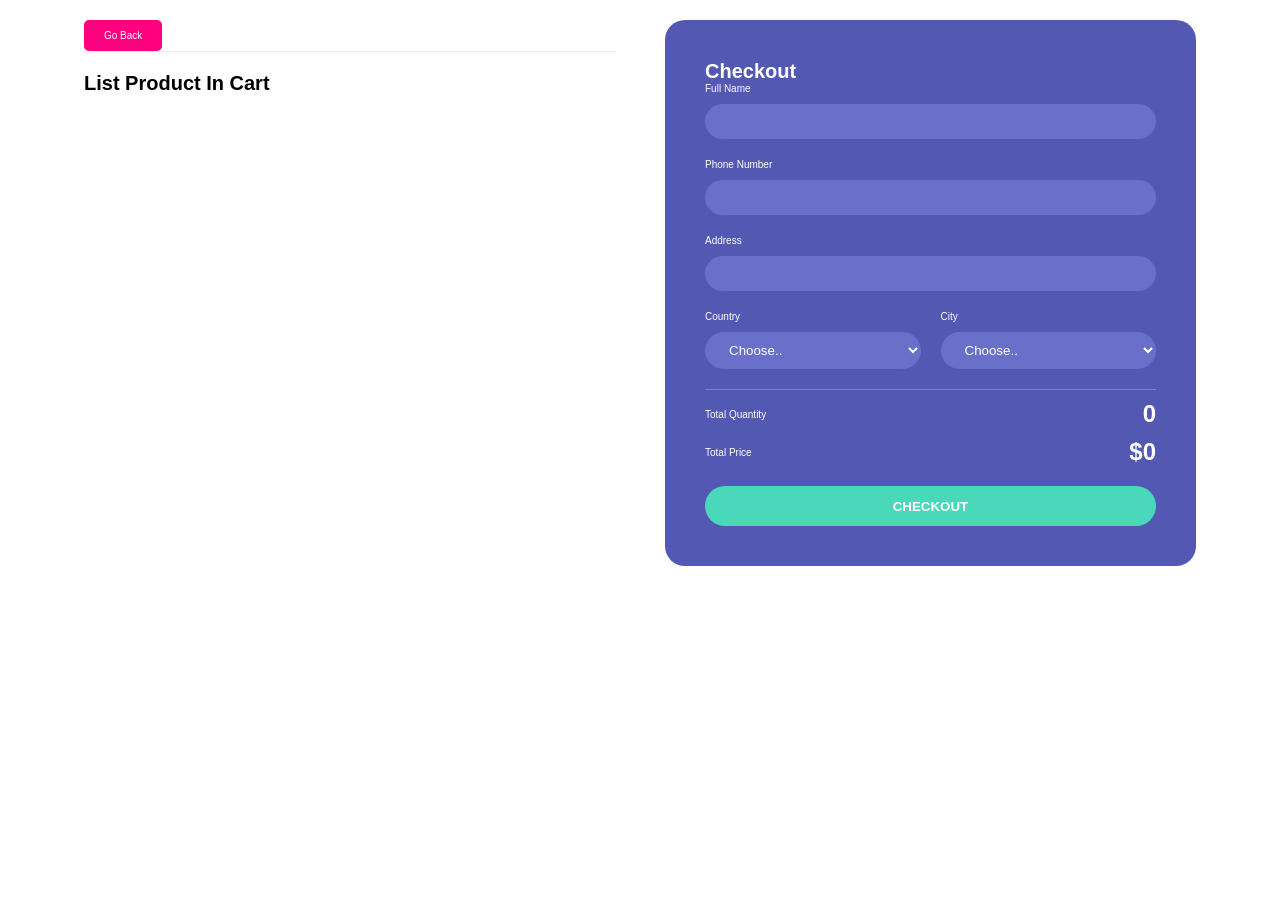
==== website/checkout.html @ 213fa246 "Initial commit" ====
<!DOCTYPE html>
<html lang="en">
<head>
    <meta charset="UTF-8">
    <meta name="viewport" content="width=device-width, initial-scale=1.0">
    <title>Document</title>
    <link rel="icon" href="images/main.png" type="image/png">
    <link rel="stylesheet" href="style.css">
</head>
<body>
    
<div class="container">
    <div class="checkoutLayout">

        
        <div class="returnCart">
            <a href="index.html" class="back-button">Go back</a>
            <h1>List Product in Cart</h1>
            <div class="list">

                <div class="item">
                    <img src="images/1.webp">
                    <div class="info">
                        <div class="name">PRODUCT 1</div>
                        <div class="price">$22/1 product</div>
                    </div>
                    <div class="quantity">5</div>
                    <div class="returnPrice">$433.3</div>
                </div>

            </div>
        </div>


        <div class="right">
            <h1>Checkout</h1>

            <div class="form">
                <div class="group">
                    <label for="name">Full Name</label>
                    <input type="text" name="name" id="name">
                </div>
    
                <div class="group">
                    <label for="phone">Phone Number</label>
                    <input type="text" name="phone" id="phone">
                </div>
    
                <div class="group">
                    <label for="address">Address</label>
                    <input type="text" name="address" id="address">
                </div>
    
                <div class="group">
                    <label for="country">Country</label>
                    <select name="country" id="country">
                        <option value="">Choose..</option>
                        <option value="">Kingdom</option>
                    </select>
                </div>
    
                <div class="group">
                    <label for="city">City</label>
                    <select name="city" id="city">
                        <option value="">Choose..</option>
                        <option value="">London</option>
                    </select>
                </div>
            </div>
            <div class="return">
                <div class="row">
                    <div>Total Quantity</div>
                    <div class="totalQuantity">70</div>
                </div>
                <div class="row">
                    <div>Total Price</div>
                    <div class="totalPrice">$900</div>
                </div>
            </div>
            <button class="buttonCheckout">CHECKOUT</button>
            </div>
    </div>
</div>


<script src="checkout.js"></script>

</body>
</html>
---- website/style.css ----
*{
    font-family: Arial, Helvetica, sans-serif;
    margin: 0; padding: 0;
    box-sizing: border-box;
    text-decoration: none;
    outline: none; border: none;
    text-transform: capitalize;
    transition: all .2s linear;
}

:root{
    --green:#27ae60;
    --black:#192a56;
    --purple:#592693;
    --light-color:#666;
    --pink:#ff007f;
    --box-shadow:0 .5rem 1.5rem rgba(0,0,0,.1);
}

html{
    font-size: 62.5%;
    overflow-x: hidden;
    scroll-padding-top: 5.5rem;
    scroll-behavior: smooth;
}
.logo img {
    width: 50px; /* Adjust this value to set the desired size */
    height: auto; /* Maintain the aspect ratio */
}

section{
    padding: 2rem 9%;
}

section:nth-child(even){
    background: #eee;
}

.btn{
    margin-top: 1rem;
    display: inline-block;
    font-size: 1.7rem;
    color: white;
    background: var(--pink);
    border-radius: .5rem;
    cursor: pointer;
    padding: .8rem .3rem;
}
.btn:hover{
    background: var(--purple);
    letter-spacing: .1rem;
}

header{
    position: fixed;
    top: 0; left: 0; right: 0;
    background: white;
    padding: 1rem 7%;
    display: flex;
    align-items: center;
    justify-content: space-between;
    z-index: 1000;
    box-shadow: var(--box-shadow);
}
header .logo{
    color: var(--black);
    font-size: 2.5rem;
    font-weight: bolder;

}
header .logo i{
    color: var(--black);

}
header .navbar a{
    font-size: 1.7rem;
    border-radius: .5rem;
    padding: .5rem 1.5rem;
    color: var(--light-color);
}
header .navbar a.active,
header .navbar a:hover{
    color: white;
    background: var(--pink);
}
header .icons i,
header .icons a{
    cursor: pointer;
    margin-left: .5rem;
    height: 4.5rem;
    line-height: 4.5rem;
    width: 4.5rem;
    text-align: center;
    font-size: 1.7rem;
    color:var(--pink);
    border-radius: 50%;
    background: #eee;

}
header .icons i:hover,
header .icons a:hover{
    color: white;
    background: var(--pink);
    transform: rotate(360deg);
}
header .icons #menu-bars{
    display: none;
}



/* media queries */
@media (max-width:991px){
    html{
        font-size: 55%;
        }
    header{
        padding: 1rem 2rem;
    }
    section{
        padding:2rem;
    }
}
@media (max-width:768px){

    header .icons #menu-bars{
        display: inline-block;
    }
    header .navbar{
        position: absolute;
        top: 100%; left: 0; right: 0;
        background: #fff;
        border-top: .1rem solid rgba(0,0,0,.2);
        border-bottom: .1rem solid rgba(0,0,0,.2);
        padding: 1rem;
        clip-path: polygon(0 0, 100% 0, 100% 0, 0 0);
    }
    header .navbar.active{
        clip-path: polygon(0 0, 100% 0, 100% 100%, 0% 100%);
    }
    header .navbar a{
        display: block;
        padding: 1.5rem;
        margin: 1rem; 
        font-size: 2rem;
        background: #eee;
    }
    #search-form #search-box{
        width: 90%;
        margin: 0 1rem;
    }

    .home .home-slider .slide .content h3{
        font-size: 5rem;
    }

    /* Recommended section responsive code */
    .recommended-section .foods {
        flex-direction: column;
    }

    .recommended-section .food-item {
        width: 100%;
    }

    /* Adjustments for medium screens (tablets, etc.) */
    .recommended-section h1 {
        font-size: 2.5rem;
    }

    .recommended-section .restaurant h1 {
        font-size: 3rem;
    }

    .recommended-section .restaurant h1::after {
        width: 90%; /* Adjust width for smaller screens */
    }

    .recommended-section .foods {
        flex-direction: column; /* Stack food items vertically */
        gap: 1.5rem; /* Adjust gap for smaller screens */
    }

    .recommended-section .food-item {
        width: 100%; /* Make food items take full width */
    }

    .recommended-section .restaurant h2 {
        font-size: 2.2rem;
    }

    /* recommended section */
    @media (max-width: 480px) {
        /* Adjustments for small screens (mobile) */
        .recommended-section {
            padding: 2rem 5%; /* Reduce padding for narrow screens */
        }
    
        .recommended-section h1 {
            font-size: 2rem;
        }
    
        .recommended-section .restaurant h1 {
            font-size: 2.5rem;
        }
    
        .recommended-section .restaurant h1::after {
            width: 80%; /* Reduce the width of decorative underline */
        }
    
        .recommended-section .restaurant h2 {
            font-size: 2rem;
        }
    
        .recommended-section .foods {
            gap: 1rem; /* Smaller gap for mobile */
        }
    
        .recommended-section .food-item {
            flex: 1 1 auto; /* Allow food items to shrink naturally */
        }
    
        .recommended-section .food-item img {
            height: 150px; /* Adjust image size */
        }
    
        .recommended-section .food-item p {
            font-size: 1.5rem;
        }
    }
    
   

}
@media (max-width:991px){
    html{
        font-size: 55%;
        }
    }
#search-form{
    position: fixed;
    top: -110%; left: 0;
    height: 100%; width: 100%;
    z-index: 1004;
    background: rgba(0,0,0,.8);
    display: flex;
    align-items: center;
    justify-content: center;
    padding: 0 1rem;
}

#search-form.active{
    top:0;
}

#search-form #search-box{
    width: 50rem;
    border-bottom: .1rem solid #fff;
    padding: 1rem 0;
    color: white;
    font-size: 3rem;
    text-transform: none;
    background: none;
}
#search-form #search-box::placeholder{
    color: #eee;

}
#search-form #search-box::-webkit-search-cancel-button{
    -webkit-appearance: none;
}
#search-form label{
    color: white;
    cursor: pointer;
    font-size: 3rem;
}
#search-form label:hover{
    color: var(--pink);
}
#search-form #close{
    position: absolute;
    color: white;
    cursor: pointer;
    top: 2rem; right: 3rem;
    font-size: 5rem;
}
    
.home .home-slider .slide{
    display: flex;
    align-items: center;
    flex-wrap: wrap;
    gap: 2rem;
    padding-top: 9rem;
}

.home .home-slider .slide .content{
    flex: 1 1 45rem;
}
.home .home-slider .slide .image{
    flex: 1 1 45rem;
}
.home .home-slider .slide .image .img{
    width: 100%;
}
.home .home-slider .slide .content span{
    color:var(--pink);
    font-size: 2.5rem;
}
.home .home-slider .slide .content h3{
    color:var(--black);
    font-size: 7rem;
}
.home .home-slider .slide .content p{
    color:var(--light-color);
    font-size: 2.2rem;
    padding: 0.5rem 0;
    line-height: 1.5;
}


.swiper-pagination-bullet-active{
    background:var(--pink);
}

/* order section css start */
#order-section {
    padding: 5rem 9%;
    background: linear-gradient(to bottom, #ffffff, #f7f7f7);
    box-shadow: var(--box-shadow);
    text-align: center;
    border-radius: 10px;
    margin-top: 3rem;
  }
#order-section h2 {
  font-size: 3.5rem;
  font-weight: bold;
  color: var(--black);
  margin-bottom: 3rem;
}
#order-form {
  max-width: 800px;
  margin: 0 auto;
  display: flex;
  flex-direction: column;
  gap: 2rem;
}
#order-form input,
#order-form select {
  width: 100%;
  padding: 1.5rem;
  font-size: 1.6rem;
  border: 1px solid #ccc;
  border-radius: 0.5rem;
  background: #fff;
  box-shadow: inset 0 0 5px rgba(0, 0, 0, 0.1);
  transition: all 0.3s ease;
}

#order-form button {
  background: var(--pink);
  color: #fff;
  border: none;
  padding: 1.5rem;
  font-size: 1.8rem;
  font-weight: bold;
  border-radius: 0.5rem;
  cursor: pointer;
  transition: all 0.3s ease;
  box-shadow: var(--box-shadow);
}
.location-label {
    font-size: 1.5rem;
    font-weight: bold;
    color: #d7006f; 
    display: inline-block;
    margin-bottom: 0.5rem;
    padding: 0.3rem 0.5rem;
    text-transform: uppercase;
    transition: all 0.3s ease;
}

.location-label:hover {
    color: #800080; 
    border-bottom-color: #800080; 
}

/* order section css end  */

/* featured restaurants start */
#featured-restaurants {
    padding: 5rem 9%;
    background: #f9f9f9;
    text-align: center;
    margin-top: 5rem;
  }
  
  #featured-restaurants h2 {
    font-size: 3.5rem;
    font-weight: bold;
    color: var(--black);
    margin-bottom: 4rem;
  }
  
  .restaurant-container {
    display: flex;
    justify-content: space-between;
    gap: 2rem;
    flex-wrap: wrap;
  }
  
  .restaurant {
    flex: 1 1 30rem;
    background: white;
    border-radius: 10px;
    box-shadow: var(--box-shadow);
    padding: 2rem;
    transition: all 0.3s ease;
  }
  
  .restaurant:hover {
    transform: scale(1.05);
  }
  
  .restaurant img {
    width: 100%;
    border-radius: 10px;
    height: 150px;
    object-fit: cover;
  }
  
  .restaurant h3 {
    font-size: 2.5rem;
    color: var(--black);
    margin-top: 1.5rem;
  }
  
  .restaurant p {
    color: var(--light-color);
    font-size: 1.6rem;
    margin-top: 1rem;
  }
  
  .restaurant .btn {
    margin-top: 1.5rem;
    display: inline-block;
    font-size: 1.6rem;
    color: white;
    background: var(--pink);
    border-radius: .5rem;
    padding: .8rem 1.5rem;
    text-transform: uppercase;
  }
  
  .restaurant .btn:hover {
    background: var(--pink);
    letter-spacing: .1rem;
  }
  
  /* ending part styling */
.footer {
    background-color: #f4f4f9;
    padding: 2rem;
    display: grid;
    grid-template-columns: repeat(auto-fit, minmax(200px, 1fr));
    gap: 2rem;
}

.footer-section h3 {
    font-size: 1.56rem;
    margin-bottom: 1rem;
    color: #d7006f;
    text-transform: uppercase;
    border-bottom: 2px solid #d7006f;
    display: inline-block;
}

.footer-section ul {
    list-style: none;
}

.footer-section ul li {
    margin-bottom: 0.5rem;
}

.footer-section ul li a {
    font-size: 1.3rem;
    text-decoration: none;
    color: #333;
    transition: color 0.3s;
}

.footer-section ul li a:hover {
    color: #d7006f;
}

.social-links a {
    margin-right: 0.5rem;
    font-size: 1.95rem;
    color: #333;
    transition: color 0.3s;
}

.social-links a:hover {
    color: #d7006f;
}

.support-logos img {
    width: 50px;
    margin-right: 0.5rem;
}

.rating img {
    width: 100px;
    display: block;
    margin-bottom: 0.5rem;
}

.rating p {
    font-size: 1.17rem; /* Increased by 30% from 0.9rem */
    color: #333;
}

/* cuisine dropdown */
/* Basic styles for the dropdown menu */
.dropdown {
    position: relative;
    display: inline-block;
}

.dropdown-toggle {
    font-size: 16px;
    padding: 10px;
    cursor: pointer;
    color: #333;
    text-decoration: none;
}

.dropdown-menu {
    display: none;
    position: absolute;
    background-color: white;
    min-width: 160px;
    box-shadow: 0 8px 16px rgba(0, 0, 0, 0.2);
    z-index: 1;
    list-style-type: none; 
    padding: 0; 
    margin: 0; 
}

/* Dropdown menu items */
.dropdown-menu li {
    padding: 10px 12px; /* Adjust padding for spacing */
}

.dropdown-menu li a {
    text-decoration: none;
    color: #333; 
    display: block;
    padding: 5px 0; /* Add padding to the anchor tag */
}

/* Hover effect for dropdown items */
.dropdown-menu li a:hover {
    background-color: var(--pink); 
    color: white; 
}

/* Signup Page start */
.signup-section {
    display: flex;
    justify-content: center;
    align-items: center;
    height: 100vh;
    background-color: #f4f4f4;
}

.signup-container {
    background: #ffffff;
    padding: 2rem;
    border-radius: 8px;
    box-shadow: 0 2px 10px rgba(0, 0, 0, 0.1);
    max-width: 400px;
    width: 100%;
    text-align: center;
}

.signup-container h1 {
    margin-bottom: 1.5rem;
    font-size: 2.5rem;
    color: #333;
}

.input-group {
    margin-bottom: 1rem;
}

.input-group input {
    width: 100%;
    padding: 0.75rem;
    border: 1px solid #ddd;
    border-radius: 4px;
    font-size: 1rem;
    outline: none;
    transition: border-color 0.3s;
}

.input-group input:focus {
    border-color: var(--pink);
}

.btnsignup {
    width: 100%;
    padding: 0.75rem;
    background-color: var(--pink);
    border: none;
    border-radius: 4px;
    color: rgb(58, 16, 16);
    font-size: 1.25rem;
    cursor: pointer;
    transition: background-color 0.3s;
}

.btnsignup:hover {
    background-color: #0056b3;
}

p {
    margin-top: 1rem;
    font-size: 1rem;
    color: #666;
}

p a {
    color: #ff00bf;
    text-decoration: none;
}

p a:hover {
    text-decoration: underline;
}

/* sign up page end */

/* sign in page start */
.signin-section {
    display: flex;
    justify-content: center;
    align-items: center;
    height: calc(100vh - 60px);
}

.signin-container {
    background-color: #fff;
    padding: 20px;
    border-radius: 8px;
    box-shadow: 0 4px 8px rgba(0, 0, 0, 0.1);
    width: 300px;
    text-align: center;
}

.signin-container h1 {
    font-size: 24px;
    color: #333;
    margin-bottom: 20px;
}

.input-group {
    position: relative;
    margin-bottom: 15px;
}

.input-group input {
    width: calc(100% - 40px);
    padding: 10px;
    border: 1px solid #ccc;
    border-radius: 4px;
    outline: none;
    transition: border-color 0.3s ease;
}

.input-group input:focus {
    border-color: #2b5876;
}

.input-group i {
    position: absolute;
    right: 10px;
    top: 50%;
    transform: translateY(-50%);
    color: #ccc;
}

.btnsignin{
    display: inline-block;
    background-color: var(--pink);
    color: #fff;
    padding: 10px 20px;
    border: none;
    border-radius: 4px;
    cursor: pointer;
    transition: background-color 0.3s ease;
}

.btnsignin:hover {
    background-color: var(--purple);
}
/* sign in page end */

/* Recommende page products listing start */
.container{
    margin: auto;
    width: 1200px;
    max-width: 90%;
    transition: transform 1s;
}
header .iconCart{
    position: relative;
    z-index: 1;
}
header .totalQuantity{
    position: absolute;
    top: 0;
    right: 0;
    font-size: x-large;
    background-color: #b31010;
    width: 40px;
    height: 40px;
    color: #fff;
    font-weight: bold;
    display: flex;
    justify-content: center;
    align-items: center;
    border-radius: 50%;
    transform: translateX(20px);
}
.listProduct{
    display: grid;
    grid-template-columns: repeat(3, 1fr);
    gap: 20px;
}
.listProduct .item img{
    width: 100%;
        height: 430px;
    object-fit: cover;
}
.listProduct .item{
    position: relative;
}
.listProduct .item h2{
    font-weight: 700;
    font-size: x-large;
}
.listProduct .item .price{
    font-size: x-large;
}

.listProduct .item button{
    position: absolute;
    top: 50%;
    left: 50%;
    background-color: #e6572c;
    color: #fff;
    width: 50%;
    border: none;
    padding: 20px 30px;
    box-shadow: 0 10px 50px #000;
    cursor: pointer;
    transform: translateX(-50%) translateY(100px);
    opacity: 0;
}
.listProduct .item:hover button{
    transition:  0.5s;
    opacity: 1;
    transform: translateX(-50%) translateY(0);
}
.cart{
    color: #fff;
    position: fixed;
    width: 400px;
    max-width: 80vw;
    height: 100vh;
    background-color: #0E0F11;
    top: 0px;
    right: -100%;
    display: grid;
    grid-template-rows: 50px 1fr 50px;
    gap: 20px;
    transition: right 1s;
}

.cart .buttons .checkout{
    background-color: #E8BC0E;
    color: #000;
}
.cart h2{
    color: #E8BC0E;
    padding: 20px;
    height: 30px;
    margin: 0;
}


.cart .listCart .item{
    display: grid;
    grid-template-columns: 50px 1fr 70px;
    align-items: center;
    gap: 20px;
    margin-bottom: 20px;
    
}
.cart .listCart img{
    width: 100%;
    height: 70px;
    object-fit: cover;
    border-radius: 10px;
}
.cart .listCart .item .name{
    font-weight: bold;
}
.cart .listCart .item .quantity{
    display: flex;
    justify-content: end;
    align-items: center;
}
.cart .listCart .item .quantity span{
    display: block;
    width: 50px;
    text-align: center;
}

.cart .listCart{
    padding: 20px;
    overflow: auto;
}
.cart .listCart::-webkit-scrollbar{
    width: 0;
}

.cart .buttons{
    display: grid;
    grid-template-columns: repeat(2, 1fr);
    text-align: center;
}
.cart .buttons div{
    background-color: #000;
    display: flex;
    justify-content: center;
    align-items: center;
    font-weight: bold;
    cursor: pointer;
}
.cart .buttons a{
    color: #fff;
    text-decoration: none;
}
.checkoutLayout{
    display: grid;
    grid-template-columns: repeat(2, 1fr);
    gap: 50px;
    padding: 20px;
}
.checkoutLayout .right{
    background-color: #5358B3;
    border-radius: 20px;
    padding: 40px;
    color: #fff;
}
.checkoutLayout .right .form{
    display: grid;
    grid-template-columns: repeat(2, 1fr);
    gap: 20px;
    border-bottom: 1px solid #7a7fe2;
    padding-bottom: 20px;
}
.checkoutLayout .form h1,
.checkoutLayout .form .group:nth-child(-n+3){
    grid-column-start: 1;
    grid-column-end: 3;
}
.checkoutLayout .form input, 
.checkoutLayout .form select
{
    width: 100%;
    padding: 10px 20px;
    box-sizing: border-box;
    border-radius: 20px;
    margin-top: 10px;
    border:none;
    background-color: #6a6fc9;
    color: #fff;
}
.checkoutLayout .right .return .row{
    display: flex;
    justify-content: space-between;
    align-items: center;
    margin-top: 10px;
}
.checkoutLayout .right .return .row div:nth-child(2){
    font-weight: bold;
    font-size: x-large;
}
.buttonCheckout{
    width: 100%;
    height: 40px;
    border: none;
    border-radius: 20px;
    background-color: #49D8B9;
    margin-top: 20px;
    font-weight: bold;
    color: #fff;


}
.returnCart h1{
    border-top: 1px solid #eee;  
    padding: 20px 0;
}
.returnCart .list .item img{
    height: 80px;
}
.returnCart .list .item{
    display: grid;
    grid-template-columns: 80px 1fr  50px 80px;
    align-items: center;
    gap: 20px;
    margin-bottom: 30px;
    padding: 0 10px;
    box-shadow: 0 10px 20px #5555;
    border-radius: 20px;
}
.returnCart .list .item .name,
.returnCart .list .item .returnPrice{
    font-size: large;
    font-weight: bold;
}

.icons {
    display: flex;
    align-items: center;
    gap: 15px;
}

.iconCart {
    position: relative;
    display: flex;
    align-items: center;
    cursor: pointer;
    gap: 5px;
}

.iconCart i {
    font-size: 24px; /* Adjust size to match other icons */
    color: #333; /* Set icon color */
}

.iconCart .totalQuantity {
    position: absolute;
    top: -5px; /* Position the badge correctly */
    right: -10px;
    background-color: red;
    color: white;
    font-size: 12px;
    width: 16px;
    height: 16px;
    border-radius: 50%;
    display: flex;
    justify-content: center;
    align-items: center;
    font-weight: bold;
}

.iconCart span {
    font-size: 12px;
    margin-left: 5px; /* Space between icon and label */
    color: #333; /* Text color */
}

/* back button */
.back-button {
    display: inline-block;
    padding: 10px 20px;
    background-color: var(--pink);
    color: white;
    text-decoration: none;
    font-size: 1rem;
    border-radius: 5px;
    transition: background-color 0.3s ease;
}

.back-button:hover {
    background-color: var(--purple);
}
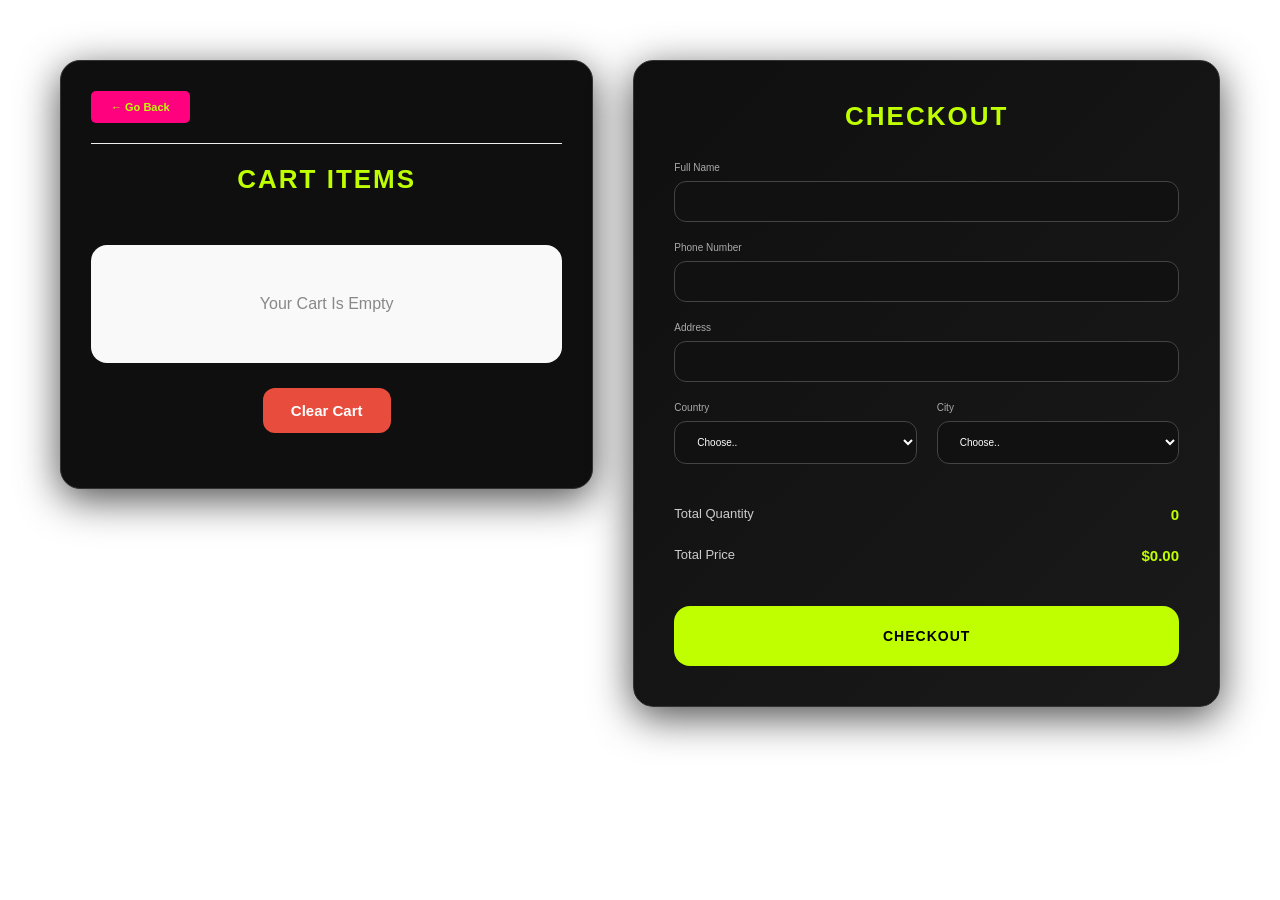
==== commit 0a6e1e20: "1" ====
--- a/website/checkout.html
+++ b/website/checkout.html
@@ -3,87 +3,56 @@
 <head>
     <meta charset="UTF-8">
     <meta name="viewport" content="width=device-width, initial-scale=1.0">
-    <title>Document</title>
+    <title>Checkout</title>
     <link rel="icon" href="images/main.png" type="image/png">
     <link rel="stylesheet" href="style.css">
+    
 </head>
 <body>
-    
+
 <div class="container">
     <div class="checkoutLayout">
 
-        
+        <!-- LEFT SIDE – CART ITEMS -->
         <div class="returnCart">
-            <a href="index.html" class="back-button">Go back</a>
-            <h1>List Product in Cart</h1>
+            <a href="index.html" class="back-button">← Go back</a>
+            <h1>Cart Items</h1>
+
             <div class="list">
+                <!-- Items will be injected here by JavaScript -->
+            </div>
 
-                <div class="item">
-                    <img src="images/1.webp">
-                    <div class="info">
-                        <div class="name">PRODUCT 1</div>
-                        <div class="price">$22/1 product</div>
-                    </div>
-                    <div class="quantity">5</div>
-                    <div class="returnPrice">$433.3</div>
-                </div>
-
+            <div class="clearCartBtn">
+                <button onclick="clearCart()" class="clearBtn">Clear Cart</button>
             </div>
         </div>
 
-
+        <!-- RIGHT SIDE – CHECKOUT FORM -->
         <div class="right">
             <h1>Checkout</h1>
 
             <div class="form">
-                <div class="group">
-                    <label for="name">Full Name</label>
-                    <input type="text" name="name" id="name">
+                <div class="group"><label for="name">Full Name</label><input type="text" id="name"></div>
+                <div class="group"><label for="phone">Phone Number</label><input type="text" id="phone"></div>
+                <div class="group"><label for="address">Address</label><input type="text" id="address"></div>
+                <div class="group"><label for="country">Country</label>
+                    <select id="country"><option>Choose..</option><option>Kingdom</option></select>
                 </div>
-    
-                <div class="group">
-                    <label for="phone">Phone Number</label>
-                    <input type="text" name="phone" id="phone">
-                </div>
-    
-                <div class="group">
-                    <label for="address">Address</label>
-                    <input type="text" name="address" id="address">
-                </div>
-    
-                <div class="group">
-                    <label for="country">Country</label>
-                    <select name="country" id="country">
-                        <option value="">Choose..</option>
-                        <option value="">Kingdom</option>
-                    </select>
-                </div>
-    
-                <div class="group">
-                    <label for="city">City</label>
-                    <select name="city" id="city">
-                        <option value="">Choose..</option>
-                        <option value="">London</option>
-                    </select>
+                <div class="group"><label for="city">City</label>
+                    <select id="city"><option>Choose..</option><option>London</option></select>
                 </div>
             </div>
+
             <div class="return">
-                <div class="row">
-                    <div>Total Quantity</div>
-                    <div class="totalQuantity">70</div>
-                </div>
-                <div class="row">
-                    <div>Total Price</div>
-                    <div class="totalPrice">$900</div>
-                </div>
+                <div class="row"><div>Total Quantity</div><div class="totalQuantity">0</div></div>
+                <div class="row"><div>Total Price</div><div class="totalPrice">$0</div></div>
             </div>
+
             <button class="buttonCheckout">CHECKOUT</button>
-            </div>
+        </div>
     </div>
 </div>
 
-
 <script src="checkout.js"></script>
-
 </body>
 </html>
--- a/website/style.css
+++ b/website/style.css
@@ -150,9 +150,6 @@
         margin: 0 1rem;
     }
 
-    .home .home-slider .slide .content h3{
-        font-size: 5rem;
-    }
 
     /* Recommended section responsive code */
     .recommended-section .foods {
@@ -285,41 +282,187 @@
     font-size: 5rem;
 }
     
-.home .home-slider .slide{
-    display: flex;
-    align-items: center;
-    flex-wrap: wrap;
-    gap: 2rem;
-    padding-top: 9rem;
-}
-
-.home .home-slider .slide .content{
-    flex: 1 1 45rem;
-}
-.home .home-slider .slide .image{
-    flex: 1 1 45rem;
-}
-.home .home-slider .slide .image .img{
-    width: 100%;
-}
-.home .home-slider .slide .content span{
-    color:var(--pink);
-    font-size: 2.5rem;
-}
-.home .home-slider .slide .content h3{
-    color:var(--black);
-    font-size: 7rem;
-}
-.home .home-slider .slide .content p{
-    color:var(--light-color);
-    font-size: 2.2rem;
-    padding: 0.5rem 0;
-    line-height: 1.5;
-}
-
-
-.swiper-pagination-bullet-active{
-    background:var(--pink);
+/* ============================================= */
+/*        LUXURY CANNABIS HERO SLIDER 2025       */
+/* ============================================= */
+
+.home-slider {
+  position: relative;
+  height: 90vh;
+  min-height: 620px;
+  overflow: hidden;
+  background: #000;
+}
+
+.home-slider .swiper-wrapper {
+  align-items: center;
+}
+
+.home-slider .swiper-slide {
+  display: flex;
+  align-items: center;
+  justify-content: center;
+  position: relative;
+}
+
+.home-slider .slide .image {
+  position: absolute;
+  top: 0; left: 0;
+  width: 100%;
+  height: 100%;
+}
+
+.home-slider .slide .image img {
+  width: 100%;
+  height: 100%;
+  object-fit: cover;
+  opacity: 0.75;
+  transition: transform 10s ease-out;
+}
+
+.home-slider .swiper-slide-active .image img {
+  transform: scale(1.12);
+}
+
+/* Content Box – the sexy overlay */
+.home-slider .slide .content {
+  position: relative;
+  z-index: 10;
+  max-width: 650px;
+  padding: 50px 40px;
+  background: rgba(0, 0, 0, 0.65);
+  backdrop-filter: blur(14px);
+  border-radius: 28px;
+  border: 1px solid rgba(191, 255, 0, 0.3);
+  text-align: center;
+  box-shadow: 0 20px 60px rgba(0,0,0,0.6);
+}
+
+.home-slider .content span {
+  display: block;
+  color: #bfff00;
+  font-size: 1.6rem;
+  font-weight: 700;
+  text-transform: uppercase;
+  letter-spacing: 4px;
+  margin-bottom: 10px;
+}
+
+.home-slider .content h3 {
+  font-size: 5.5rem;
+  color: #fff;
+  margin: 12px 0 20px;
+  line-height: 1.1;
+  text-shadow: 0 4px 15px rgba(0,0,0,0.7);
+}
+
+.home-slider .content p {
+  font-size: 1.5rem;
+  color: #ddd;
+  line-height: 1.8;
+  margin-bottom: 30px;
+}
+
+.home-slider .content .btn {
+  display: inline-block;
+  background: #bfff00;
+  color: #000;
+  padding: 16px 48px;
+  font-size: 1.4rem;
+  font-weight: bold;
+  text-transform: uppercase;
+  border-radius: 50px;
+  transition: all 0.4s ease;
+  box-shadow: 0 10px 30px rgba(191,255,0,0.3);
+}
+
+.home-slider .content .btn:hover {
+  background: #fff;
+  transform: translateY(-6px);
+  box-shadow: 0 20px 40px rgba(191,255,0,0.5);
+}
+
+/* Navigation Arrows – sleek & premium */
+.home-slider .swiper-button-next,
+.home-slider .swiper-button-prev {
+  width: 64px;
+  height: 64px;
+  background: rgba(0,0,0,0.6);
+  border-radius: 50%;
+  backdrop-filter: blur(10px);
+  border: 2px solid rgba(191,255,0,0.4);
+  transition: all 0.4s;
+}
+
+.home-slider .swiper-button-next:after,
+.home-slider .swiper-button-prev:after {
+  font-size: 26px;
+  color: #bfff00;
+  font-weight: bold;
+}
+
+.home-slider .swiper-button-next:hover,
+.home-slider .swiper-button-prev:hover {
+  background: #bfff00;
+  border-color: #bfff00;
+  transform: scale(1.1);
+}
+
+.home-slider .swiper-button-next:hover:after,
+.home-slider .swiper-button-prev:hover:after {
+  color: #000;
+}
+
+/* Pagination Bullets */
+.home-slider .swiper-pagination {
+  bottom: 30px;
+}
+
+.home-slider .swiper-pagination-bullet {
+  width: 14px;
+  height: 14px;
+  background: rgba(255,255,255,0.4);
+  opacity: 1;
+  transition: all 0.4s;
+  margin: 0 6px !important;
+}
+
+.home-slider .swiper-pagination-bullet-active {
+  background: #bfff00;
+  transform: scale(1.4);
+  box-shadow: 0 0 25px rgba(191,255,0,0.8);
+}
+
+/* Mobile Responsiveness */
+@media (max-width: 992px) {
+  .home-slider {
+    height: 80vh;
+    min-height: 500px;
+  }
+  .home-slider .content {
+    padding: 30px 20px;
+    max-width: 90%;
+  }
+  .home-slider .content h3 {
+    font-size: 4rem;
+  }
+  .home-slider .content .btn {
+    padding: 14px 36px;
+  }
+}
+
+@media (max-width: 576px) {
+  .home-slider .content h3 {
+    font-size: 3.2rem;
+  }
+  .home-slider .content span {
+    font-size: 1.3rem;
+  }
+  .home-slider .swiper-button-next,
+  .home-slider .swiper-button-prev {
+    width: 50px;
+    height: 50px;
+  }
 }
 
 /* order section css start */
@@ -520,43 +663,92 @@
     color: #333;
 }
 
-/* cuisine dropdown */
-/* Basic styles for the dropdown menu */
+/* LUXURY DROPDOWN – BUTTERY SMOOTH */
 .dropdown {
-    position: relative;
-    display: inline-block;
+  position: relative;
+  display: inline-block;
 }
 
 .dropdown-toggle {
-    font-size: 16px;
-    padding: 10px;
-    cursor: pointer;
-    color: #333;
-    text-decoration: none;
-}
-
+  display: flex;
+  align-items: center;
+  gap: 8px;
+  padding: 10px 16px;
+  font-weight: 600;
+  color: #fff;
+  transition: all 0.3s ease;
+}
+
+.dropdown-toggle:hover {
+  color: #bfff00;
+}
+
+.dropdown-toggle i {
+  font-size: 0.8rem;
+  transition: transform 0.3s ease;
+}
+
+.dropdown-toggle[aria-expanded="true"] i {
+  transform: rotate(180deg);
+}
+
+/* The menu itself */
 .dropdown-menu {
-    display: none;
-    position: absolute;
-    background-color: white;
-    min-width: 160px;
-    box-shadow: 0 8px 16px rgba(0, 0, 0, 0.2);
-    z-index: 1;
-    list-style-type: none; 
-    padding: 0; 
-    margin: 0; 
-}
-
-/* Dropdown menu items */
+  position: absolute;
+  top: 100%;
+  left: 50%;
+  transform: translateX(-50%) translateY(-10px);
+  min-width: 180px;
+  background: rgba(15, 15, 15, 0.95);
+  backdrop-filter: blur(20px);
+  border: 1px solid rgba(191, 255, 0, 0.3);
+  border-radius: 16px;
+  padding: 12px 0;
+  opacity: 0;
+  visibility: hidden;
+  pointer-events: none;
+  transition: all 0.4s cubic-bezier(0.4, 0, 0.2, 1);
+  z-index: 999;
+  box-shadow: 0 20px 40px rgba(0, 0, 0, 0.6);
+}
+
+.dropdown-menu::before {
+  content: '';
+  position: absolute;
+  top: -8px;
+  left: 50%;
+  transform: translateX(-50%);
+  border-left: 10px solid transparent;
+  border-right: 10px solid transparent;
+  border-bottom: 10px solid rgba(191, 255, 0, 0.3);
+}
+
 .dropdown-menu li {
-    padding: 10px 12px; /* Adjust padding for spacing */
-}
-
-.dropdown-menu li a {
-    text-decoration: none;
-    color: #333; 
-    display: block;
-    padding: 5px 0; /* Add padding to the anchor tag */
+  list-style: none;
+}
+
+.dropdown-menu a {
+  display: block;
+  padding: 12px 24px;
+  color: #ddd;
+  text-decoration: none;
+  transition: all 0.3s ease;
+  font-weight: 500;
+}
+
+.dropdown-menu a:hover {
+  background: rgba(191, 255, 0, 0.15);
+  color: #bfff00;
+  padding-left: 32px;
+}
+
+/* OPEN STATE – pure silk */
+.dropdown:hover .dropdown-menu,
+.dropdown-toggle[aria-expanded="true"] ~ .dropdown-menu {
+  opacity: 1;
+  visibility: visible;
+  pointer-events: all;
+  transform: translateX(-50%) translateY(8px);
 }
 
 /* Hover effect for dropdown items */
@@ -853,87 +1045,9 @@
     color: #fff;
     text-decoration: none;
 }
-.checkoutLayout{
-    display: grid;
-    grid-template-columns: repeat(2, 1fr);
-    gap: 50px;
-    padding: 20px;
-}
-.checkoutLayout .right{
-    background-color: #5358B3;
-    border-radius: 20px;
-    padding: 40px;
-    color: #fff;
-}
-.checkoutLayout .right .form{
-    display: grid;
-    grid-template-columns: repeat(2, 1fr);
-    gap: 20px;
-    border-bottom: 1px solid #7a7fe2;
-    padding-bottom: 20px;
-}
-.checkoutLayout .form h1,
-.checkoutLayout .form .group:nth-child(-n+3){
-    grid-column-start: 1;
-    grid-column-end: 3;
-}
-.checkoutLayout .form input, 
-.checkoutLayout .form select
-{
-    width: 100%;
-    padding: 10px 20px;
-    box-sizing: border-box;
-    border-radius: 20px;
-    margin-top: 10px;
-    border:none;
-    background-color: #6a6fc9;
-    color: #fff;
-}
-.checkoutLayout .right .return .row{
-    display: flex;
-    justify-content: space-between;
-    align-items: center;
-    margin-top: 10px;
-}
-.checkoutLayout .right .return .row div:nth-child(2){
-    font-weight: bold;
-    font-size: x-large;
-}
-.buttonCheckout{
-    width: 100%;
-    height: 40px;
-    border: none;
-    border-radius: 20px;
-    background-color: #49D8B9;
-    margin-top: 20px;
-    font-weight: bold;
-    color: #fff;
-
-
-}
-.returnCart h1{
-    border-top: 1px solid #eee;  
-    padding: 20px 0;
-}
-.returnCart .list .item img{
-    height: 80px;
-}
-.returnCart .list .item{
-    display: grid;
-    grid-template-columns: 80px 1fr  50px 80px;
-    align-items: center;
-    gap: 20px;
-    margin-bottom: 30px;
-    padding: 0 10px;
-    box-shadow: 0 10px 20px #5555;
-    border-radius: 20px;
-}
-.returnCart .list .item .name,
-.returnCart .list .item .returnPrice{
-    font-size: large;
-    font-weight: bold;
-}
-
+
+
+/* CART ICON CSS */
 .icons {
     display: flex;
     align-items: center;
@@ -975,6 +1089,423 @@
     color: #333; /* Text color */
 }
 
+
+
+/* ====================== CHECKOUT / CART PAGE - FINAL FIXED ====================== */
+
+.returnCart h1 {
+    border-top: 1px solid #eee;
+    padding: 20px 0;
+    margin: 0;
+    font-size: 2.4rem;
+    color: var(--pink);
+}
+
+.returnCart .list {
+    margin-top: 20px;
+}
+
+/* Main item row - ONE clean definition */
+.returnCart .list .item {
+    display: flex;
+    align-items: center;
+    justify-content: space-between;
+    gap: 15px;
+    padding: 16px 10px;
+    background: #fff;
+    border-radius: 16px;
+    box-shadow: 0 4px 12px rgba(0,0,0,0.06);
+    margin-bottom: 12px;
+    flex-wrap: nowrap; /* Prevent wrapping */
+}
+
+/* Image */
+.returnCart .list .item img {
+    width: 80px;
+    height: 80px;
+    object-fit: cover;
+    border-radius: 12px;
+    flex-shrink: 0;
+}
+
+/* Info (name + price) */
+.returnCart .list .item .info {
+    flex: 1;
+    min-width: 0; /* Allows text to truncate if needed */
+}
+.returnCart .list .item .name {
+    font-weight: bold;
+    font-size: 1.5rem;
+    color: var(--black);
+    margin-bottom: 4px;
+}
+.returnCart .list .item .price {
+    font-size: 1.3rem;
+    color: #27ae60;
+}
+
+
+/* RIGHTSIDE CHECKOUT CSS */
+/* ============================================= */
+/*        CLEAN, PREMIUM CANNABIS CHECKOUT       */
+/* ============================================= */
+
+.container {
+    max-width: 1400px;
+    margin: 0 auto;
+    padding: 20px;
+}
+
+.checkoutLayout {
+    display: grid;
+    grid-template-columns: 1fr 1.1fr;
+    gap: 40px;
+    margin-top: 40px;
+}
+
+/* ================= LEFT: CART ================= */
+.returnCart {
+    background: #0f0f0f;
+    border-radius: 20px;
+    padding: 30px;
+    box-shadow: 0 10px 40px rgba(0, 0, 0, 0.7);
+    border: 1px solid #333;
+    height: fit-content;
+}
+
+.returnCart .back-button {
+    display: inline-block;
+    color: #bfff00;
+    font-weight: bold;
+    text-decoration: none;
+    margin-bottom: 20px;
+    font-size: 1.1rem;
+    transition: 0.3s;
+}
+
+.returnCart .back-button:hover {
+    color: #e0ff4f;
+    text-decoration: underline;
+}
+
+.returnCart h1 {
+    color: #bfff00;
+    text-align: center;
+    font-size: 2.6rem;
+    margin: 0 0 30px 0;
+    text-transform: uppercase;
+    letter-spacing: 2px;
+}
+
+/* Cart Items */
+.returnCart .list .item {
+    display: flex;
+    align-items: center;
+    gap: 16px;
+    background: #1a1a1a;
+    padding: 18px;
+    border-radius: 16px;
+    margin-bottom: 14px;
+    border: 1px solid #333;
+    transition: all 0.3s ease;
+}
+
+.returnCart .list .item:hover {
+    border-color: #bfff00;
+    transform: translateY(-4px);
+    box-shadow: 0 8px 25px rgba(191, 255, 0, 0.15);
+}
+
+.returnCart .list .item img {
+    width: 90px;
+    height: 90px;
+    object-fit: cover;
+    border-radius: 12px;
+    border: 2px solid #333;
+}
+
+.returnCart .list .item .info .name {
+    color: #fff;
+    font-weight: 600;
+    font-size: 1.4rem;
+    margin-bottom: 4px;
+}
+
+.returnCart .list .item .info .price {
+    color: #bfff00;
+    font-size: 1.2rem;
+}
+
+.returnCart .list .item .quantity-controls {
+    display: flex;
+    align-items: center;
+    gap: 12px;
+    background: #111;
+    padding: 8px 16px;
+    border-radius: 50px;
+    border: 1px solid #444;
+}
+
+.returnCart .list .item .qty-btn {
+    width: 20px;
+    height: 20px;
+    background: #bfff00;
+    color: #000;
+    border: none;
+    border-radius: 50%;
+    font-weight: bold;
+    font-size: 1.4rem;
+    cursor: pointer;
+    transition: 0.3s;
+}
+
+.returnCart .list .item .qty-btn:hover {
+    background: #e0ff4f;
+    transform: scale(1.1);
+}
+
+.returnCart .list .item .quantity {
+    color: #fff;
+    font-weight: bold;
+    min-width: 30px;
+    text-align: center;
+    font-size: 1.3rem;
+}
+
+.returnCart .list .item .returnPrice {
+    color: #bfff00;
+    font-weight: bold;
+    font-size: 1.5rem;
+    min-width: 90px;
+    text-align: right;
+}
+
+.emptyCart {
+    text-align: center;
+    padding: 60px 20px;
+    color: #666;
+    font-size: 1.4rem;
+    background: #1a1a1a;
+    border-radius: 16px;
+}
+
+/* Clear Cart Button */
+.clearCartBtn {
+    text-align: center;
+    margin-top: 20px;
+}
+.clearBtn {
+    background: #e74c3c;
+    color: white;
+    border: none;
+    padding: 14px 32px;
+    border-radius: 12px;
+    font-size: 1.1rem;
+    font-weight: bold;
+    cursor: pointer;
+    transition: 0.3s;
+}
+.clearBtn:hover {
+    background: #c0392b;
+}
+
+/* ================= RIGHT: FORM ================= */
+.checkoutLayout .right {
+    background: linear-gradient(135deg, #0f0f0f, #1a1a1a);
+    border-radius: 20px;
+    padding: 40px;
+    border: 1px solid #333;
+    box-shadow: 0 10px 40px rgba(0, 0, 0, 0.7);
+}
+
+.checkoutLayout .right h1 {
+    color: #bfff00;
+    text-align: center;
+    font-size: 2.6rem;
+    margin-bottom: 30px;
+    text-transform: uppercase;
+    letter-spacing: 2px;
+}
+
+.checkoutLayout .right .form {
+    display: grid;
+    grid-template-columns: 1fr 1fr;
+    gap: 20px;
+    margin-bottom: 30px;
+}
+
+.checkoutLayout .right .form .group {
+    display: flex;
+    flex-direction: column;
+}
+
+.checkoutLayout .right .form label {
+    color: #aaa;
+    margin-bottom: 8px;
+    font-size: 1rem;
+}
+
+.checkoutLayout .right .form input,
+.checkoutLayout .right .form select {
+    background: #111;
+    border: 1px solid #444;
+    color: white;
+    padding: 14px 18px;
+    border-radius: 12px;
+    font-size: 1rem;
+    transition: 0.3s;
+}
+
+.checkoutLayout .right .form input:focus,
+.checkoutLayout .right .form select:focus {
+    outline: none;
+    border-color: #bfff00;
+    box-shadow: 0 0 10px rgba(191, 255, 0, 0.3);
+}
+
+/* Full-width fields */
+.checkoutLayout .right .form .group:nth-child(-n+3) {
+    grid-column: 1 / -1;
+}
+
+/* Totals */
+.checkoutLayout .right .return .row {
+    display: flex;
+    justify-content: space-between;
+    padding: 12px 0;
+    font-size: 1.3rem;
+    color: #ccc;
+}
+
+.checkoutLayout .right .return .row div:last-child {
+    color: #bfff00;
+    font-weight: bold;
+    font-size: 1.5rem;
+}
+
+/* Checkout Button */
+.buttonCheckout {
+    width: 100%;
+    height: 60px;
+    background: #bfff00;
+    color: #000;
+    border: none;
+    border-radius: 16px;
+    font-size: 1.4rem;
+    font-weight: bold;
+    text-transform: uppercase;
+    letter-spacing: 1px;
+    cursor: pointer;
+    margin-top: 30px;
+    transition: 0.4s;
+}
+
+.buttonCheckout:hover {
+    background: #e0ff4f;
+    transform: translateY(-3px);
+    box-shadow: 0 10px 30px rgba(191, 255, 0, 0.4);
+}
+
+/* Responsive */
+@media (max-width: 992px) {
+    .checkoutLayout {
+        grid-template-columns: 1fr;
+    }
+    .returnCart {
+        order: 2;
+    }
+    .right {
+        order: 1;
+    }
+}
+
+/* + / – Buttons + Quantity */
+.quantity-controls {
+    display: flex;
+    align-items: center;
+    gap: 12px;
+    flex-shrink: 0;
+    background: #f1f1f1;
+    padding: 6px 10px;
+    border-radius: 30px;
+    border: 2px solid #ddd;
+}
+
+.qty-btn {
+    width: 25px;
+    height: 25px;
+    background: var(--pink);
+    color: white;
+    border: none;
+    border-radius: 50%;
+    font-size: 1.6rem;
+    font-weight: bold;
+    cursor: pointer;
+    display: flex;
+    align-items: center;
+    justify-content: center;
+    transition: all 0.2s;
+    flex-shrink: 0;
+}
+
+.qty-btn:hover {
+    background: var(--purple);
+    transform: scale(1.1);
+}
+
+.qty-btn:active {
+    transform: scale(0.95);
+}
+
+.quantity-controls .quantity {
+    min-width: 32px;
+    text-align: center;
+    font-weight: bold;
+    font-size: 1.5rem;
+    color: var(--black);
+}
+
+/* Total Price Column */
+.returnCart .list .item .returnPrice {
+    font-weight: bold;
+    font-size: 1.5rem;
+    color: #27ae60;
+    min-width: 90px;
+    text-align: right;
+    flex-shrink: 0;
+}
+
+/* Empty Cart Message */
+.emptyCart {
+    text-align: center;
+    padding: 50px 20px;
+    color: #888;
+    font-size: 1.6rem;
+    background: #f9f9f9;
+    border-radius: 16px;
+    margin: 20px 0;
+}
+
+/* Clear Cart Button */
+.clearCartBtn {
+    text-align: center;
+    margin: 25px 0;
+}
+.clearBtn {
+    background: #e74c3c;
+    color: white;
+    border: none;
+    padding: 14px 28px;
+    border-radius: 12px;
+    font-size: 1.5rem;
+    font-weight: bold;
+    cursor: pointer;
+    transition: 0.3s;
+}
+.clearBtn:hover {
+    background: #c0392b;
+    transform: translateY(-2px);
+}
 /* back button */
 .back-button {
     display: inline-block;
@@ -990,3 +1521,158 @@
 .back-button:hover {
     background-color: var(--purple);
 }
+
+
+/* LUXURY MOBILE DRAWER MENU */
+.drawer-overlay {
+  position: fixed;
+  inset: 0;
+  background: rgba(0, 0, 0, 0.7);
+  backdrop-filter: blur(12px);
+  opacity: 0;
+  visibility: hidden;
+  transition: all 0.4s ease;
+  z-index: 999;
+}
+
+.drawer-overlay.active {
+  opacity: 1;
+  visibility: visible;
+}
+
+.mobile-drawer {
+  position: fixed;
+  top: 0;
+  left: -100%;
+  width: 85%;
+  max-width: 380px;
+  height: 100%;
+  background: linear-gradient(145deg, #0a0a0a, #111);
+  border-right: 1px solid rgba(191, 255, 0, 0.3);
+  box-shadow: 20px 0 60px rgba(0, 0, 0, 0.8);
+  z-index: 1000;
+  transition: left 0.5s cubic-bezier(0.4, 0, 0.2, 1);
+  display: flex;
+  flex-direction: column;
+}
+
+.mobile-drawer.active {
+  left: 0;
+}
+
+.drawer-header {
+  padding: 24px;
+  display: flex;
+  justify-content: space-between;
+  align-items: center;
+  border-bottom: 1px solid rgba(191, 255, 0, 0.2);
+}
+
+.drawer-logo {
+  height: 50px;
+  filter: drop-shadow(0 0 10px rgba(191, 255, 0, 0.5));
+}
+
+.drawer-close {
+  font-size: 2rem;
+  color: #bfff00;
+  cursor: pointer;
+  transition: 0.3s;
+}
+
+.drawer-close:hover {
+  transform: rotate(90deg);
+  color: white;
+}
+
+.drawer-nav {
+  flex: 1;
+  padding: 20px 0;
+  overflow-y: auto;
+}
+
+.drawer-link {
+  display: block;
+  padding: 18px 30px;
+  color: #ddd;
+  font-size: 1.4rem;
+  font-weight: 500;
+  transition: all 0.3s ease;
+}
+
+.drawer-link:hover {
+  background: rgba(191, 255, 0, 0.15);
+  color: #bfff00;
+  padding-left: 40px;
+}
+
+/* Mobile dropdown inside drawer */
+.drawer-dropdown {
+  position: relative;
+}
+
+.dropdown-toggle-mobile {
+  display: flex;
+  justify-content: space-between;
+  align-items: center;
+}
+
+.dropdown-toggle-mobile i {
+  transition: transform 0.3s ease;
+}
+
+.drawer-submenu {
+  background: rgba(0, 0, 0, 0.5);
+  max-height: 0;
+  overflow: hidden;
+  transition: max-height 0.4s ease;
+}
+
+.drawer-submenu.active {
+  max-height: 400px;
+}
+
+.drawer-submenu a {
+  padding: 14px 50px;
+  font-size: 1.2rem;
+  color: #aaa;
+}
+
+.drawer-submenu a:hover {
+  color: #bfff00;
+  background: rgba(191, 255, 0, 0.1);
+}
+
+.drawer-footer {
+  padding: 30px;
+  text-align: center;
+  color: #666;
+  border-top: 1px solid rgba(191, 255, 0, 0.2);
+  font-size: 0.9rem;
+}
+
+
+/* PREMIUM THC VANCOUVER HEADER – 100% SAFE UPGRADE */
+.top-bar { background:#000; color:#bfff00; text-align:center; padding:10px; font-weight:bold; font-size:0.9rem; letter-spacing:2px; }
+.main-header { background:#000; position:sticky; top:0; z-index:999; border-bottom:1px solid #111; }
+.nav-container { max-width:1400px; margin:0 auto; padding:0 20px; display:flex; align-items:center; justify-content:space-between; height:90px; }
+.navbar.desktop-nav { display:flex; gap:40px; align-items:center; }
+.nav-link { color:white; font-weight:600; text-transform:uppercase; font-size:0.95rem; letter-spacing:1px; transition:0.3s; }
+.nav-link:hover { color:#bfff00; }
+.category-bar { background:#000; padding:14px 0; text-align:center; border-top:1px solid #111; overflow-x:auto; white-space:nowrap; }
+.category-bar a { display:inline-block; padding:0 20px; color:white; font-weight:600; font-size:0.9rem; text-transform:uppercase; transition:0.3s; }
+.category-bar a:hover { color:#bfff00; }
+
+/* Mega menu styling (still uses your .dropdown-menu) */
+.mega-style { 
+  min-width: 700px; padding:30px; background:rgba(10,10,10,0.98); backdrop-filter:blur(20px); border:1px solid rgba(191,255,0,0.3); border-radius:20px; left:50%; transform:translateX(-50%); 
+}
+.mega-grid { display:grid; grid-template-columns:repeat(4,1fr); gap:30px; }
+.mega-grid h4 { color:#bfff00; margin-bottom:12px; font-size:1rem; }
+.mega-grid a { color:#ccc; display:block; padding:8px 0; font-size:0.95rem; }
+.mega-grid a:hover { color:#bfff00; padding-left:8px; }
+
+/* Mobile – hide desktop nav */
+@media (max-width:992px) {
+  .navbar.desktop-nav { display:none; }
+}
